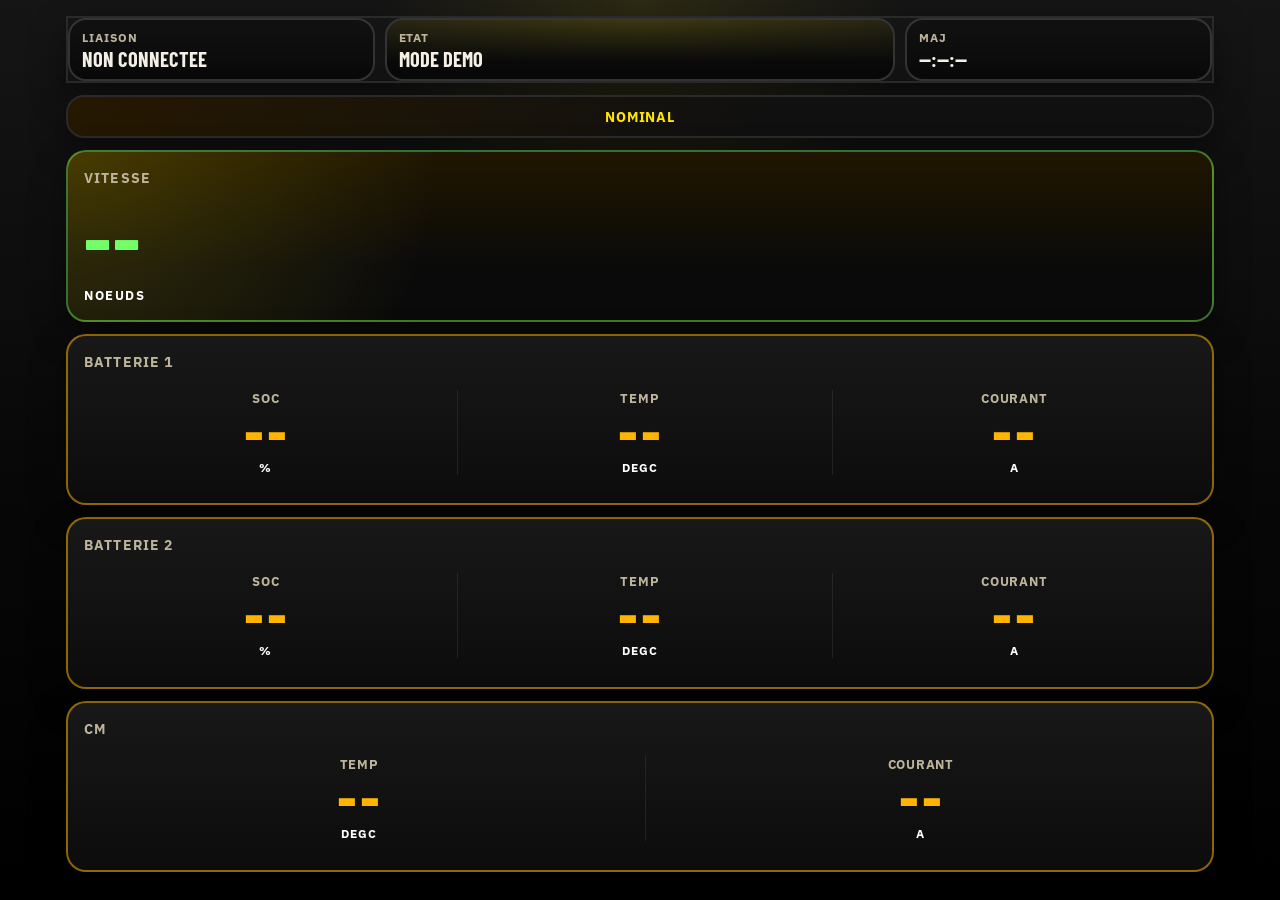
==== pilot-ui/index.html @ 6edb8761 "feat(mini-pc): aligne le chemin mini-PC sur le Raspberry + UI pilote batteries - GPS: le firmware ES" ====
<!DOCTYPE html>
<html lang="fr">
<head>
  <meta charset="UTF-8">
  <meta name="viewport" content="width=device-width, initial-scale=1.0">
  <title>Nereides Pilot Interface</title>
  <link rel="preconnect" href="https://fonts.googleapis.com">
  <link rel="preconnect" href="https://fonts.gstatic.com" crossorigin>
  <link href="https://fonts.googleapis.com/css2?family=Barlow+Condensed:wght@500;600;700&family=IBM+Plex+Sans:wght@400;500;600;700&display=swap" rel="stylesheet">
  <link rel="stylesheet" href="styles.css">
</head>
<body data-authenticated="true">
  <main class="pilot-shell">
    <header class="pilot-header">
      <div class="signal-card">
        <span class="signal-label">Liaison</span>
        <strong id="link-state">Non connectee</strong>
      </div>
      <div class="signal-card signal-card-wide">
        <span class="signal-label">Etat</span>
        <strong id="mission-state">En attente</strong>
      </div>
      <div class="signal-card">
        <span class="signal-label">Maj</span>
        <strong id="last-update">--:--:--</strong>
      </div>
    </header>

    <section class="alert-banner" id="alert-banner">
      <span id="alert-state">Aucune alerte active</span>
    </section>

    <section class="priority-board" aria-label="Mesures prioritaires pilote">
      <article class="pilot-card pilot-card-hero pilot-span" data-tone-target="gps_speed_kmh">
        <span class="pilot-card-label">Vitesse</span>
        <strong class="pilot-card-value" data-field="gps_speed_kmh">--</strong>
        <span class="pilot-card-unit">noeuds</span>
      </article>

      <article class="pilot-card pilot-group pilot-span" data-tone-target="battery1_soc">
        <span class="pilot-card-label">Batterie 1</span>
        <div class="pilot-group-row">
          <div class="pilot-metric">
            <span class="pilot-metric-label">SOC</span>
            <strong class="pilot-metric-value" data-field="battery1_soc">--</strong>
            <span class="pilot-metric-unit">%</span>
          </div>
          <div class="pilot-metric">
            <span class="pilot-metric-label">Temp</span>
            <strong class="pilot-metric-value" data-field="battery1_temp">--</strong>
            <span class="pilot-metric-unit">degC</span>
          </div>
          <div class="pilot-metric">
            <span class="pilot-metric-label">Courant</span>
            <strong class="pilot-metric-value" data-field="battery1_current">--</strong>
            <span class="pilot-metric-unit">A</span>
          </div>
        </div>
      </article>

      <article class="pilot-card pilot-group pilot-span" data-tone-target="battery2_soc">
        <span class="pilot-card-label">Batterie 2</span>
        <div class="pilot-group-row">
          <div class="pilot-metric">
            <span class="pilot-metric-label">SOC</span>
            <strong class="pilot-metric-value" data-field="battery2_soc">--</strong>
            <span class="pilot-metric-unit">%</span>
          </div>
          <div class="pilot-metric">
            <span class="pilot-metric-label">Temp</span>
            <strong class="pilot-metric-value" data-field="battery2_temp">--</strong>
            <span class="pilot-metric-unit">degC</span>
          </div>
          <div class="pilot-metric">
            <span class="pilot-metric-label">Courant</span>
            <strong class="pilot-metric-value" data-field="battery2_current">--</strong>
            <span class="pilot-metric-unit">A</span>
          </div>
        </div>
      </article>

      <article class="pilot-card pilot-group pilot-span" data-tone-target="controller_temperature">
        <span class="pilot-card-label">CM</span>
        <div class="pilot-group-row">
          <div class="pilot-metric">
            <span class="pilot-metric-label">Temp</span>
            <strong class="pilot-metric-value" data-field="controller_temperature">--</strong>
            <span class="pilot-metric-unit">degC</span>
          </div>
          <div class="pilot-metric">
            <span class="pilot-metric-label">Courant</span>
            <strong class="pilot-metric-value" data-field="controller_current">--</strong>
            <span class="pilot-metric-unit">A</span>
          </div>
        </div>
      </article>
    </section>

  </main>

  <script src="script.js"></script>
</body>
</html>
---- pilot-ui/styles.css ----
:root {
  --bg: #050505;
  --panel: #101010;
  --line: #2a2a2a;
  --text: #f4f0e6;
  --muted: #bdb49b;
  --accent: #ffe600;
  --ok: #72ff66;
  --warn: #ffb400;
  --alert: #ff5a36;
  --shadow: 0 14px 36px rgba(0, 0, 0, 0.38);
}

* {
  box-sizing: border-box;
}

html,
body {
  margin: 0;
  width: 100%;
  height: 100%;
  overflow: hidden;
  background:
    radial-gradient(circle at top, rgba(255, 230, 0, 0.1), transparent 24%),
    linear-gradient(180deg, #151515 0%, #070707 55%, #000 100%);
  color: var(--text);
  font-family: "IBM Plex Sans", sans-serif;
}

.pilot-shell {
  width: min(100%, 540px);
  height: 100vh;
  margin: 0 auto;
  padding: 12px;
  display: grid;
  grid-template-rows: auto auto 1fr auto;
  gap: 10px;
}

.pilot-header,
.alert-banner,
.pilot-card,
.system-pill {
  border: 2px solid var(--line);
  box-shadow: var(--shadow);
}

.pilot-header {
  display: grid;
  grid-template-columns: 1fr 1.3fr 1fr;
  gap: 10px;
}

.signal-card {
  display: grid;
  gap: 4px;
  min-width: 0;
  padding: 10px 12px;
  border-radius: 18px;
  border: 2px solid #343434;
  background: linear-gradient(180deg, #111, #090909);
}

.signal-card-wide {
  background: linear-gradient(180deg, rgba(255, 230, 0, 0.08), #090909 72%);
}

.signal-label {
  color: var(--muted);
  font-size: 0.72rem;
  font-weight: 700;
  letter-spacing: 0.08em;
  text-transform: uppercase;
}

.signal-card strong,
.pilot-card-value,
.badge {
  font-family: "Barlow Condensed", sans-serif;
}

.signal-card strong {
  font-size: 1.28rem;
  line-height: 1;
  text-transform: uppercase;
  white-space: nowrap;
  overflow: hidden;
  text-overflow: ellipsis;
}

.alert-banner {
  display: flex;
  align-items: center;
  justify-content: center;
  padding: 10px 12px;
  border-radius: 18px;
  background: linear-gradient(135deg, #261800, #101010 60%);
}

#alert-state {
  color: var(--accent);
  font-size: 0.9rem;
  font-weight: 700;
  letter-spacing: 0.06em;
  text-transform: uppercase;
}

.priority-board {
  min-height: 0;
  display: grid;
  grid-template-columns: repeat(2, minmax(0, 1fr));
  grid-auto-rows: 1fr;
  gap: 10px;
}

.pilot-card {
  min-height: 0;
  padding: 12px;
  border-radius: 20px;
  display: flex;
  flex-direction: column;
  justify-content: space-between;
  overflow: hidden;
  background: linear-gradient(180deg, #181818, #0c0c0c);
}

.pilot-card-hero {
  background:
    radial-gradient(circle at top left, rgba(255, 230, 0, 0.18), transparent 32%),
    linear-gradient(180deg, #201600, #0a0a0a 68%);
}

.pilot-card-status {
  background:
    radial-gradient(circle at top left, rgba(255, 90, 54, 0.16), transparent 34%),
    linear-gradient(180deg, #1e0b06, #0c0c0c 74%);
}

.pilot-card-label {
  color: var(--muted);
  font-size: 0.9rem;
  font-weight: 700;
  letter-spacing: 0.08em;
  text-transform: uppercase;
}

.pilot-card-value {
  font-size: clamp(2.5rem, 9vw, 4rem);
  line-height: 0.84;
  letter-spacing: 0.02em;
  color: var(--accent);
}

.pilot-card-hero .pilot-card-value {
  font-size: clamp(4rem, 15vw, 6rem);
}

.pilot-card-value-text {
  font-size: clamp(1.8rem, 6vw, 2.8rem);
}

.pilot-card-unit {
  color: #fff;
  font-size: 0.84rem;
  font-weight: 800;
  letter-spacing: 0.12em;
  text-transform: uppercase;
}

.pilot-card.tone-ok {
  border-color: rgba(114, 255, 102, 0.42);
}

.pilot-card.tone-warn {
  border-color: rgba(255, 180, 0, 0.52);
}

.pilot-card.tone-alert {
  border-color: rgba(255, 90, 54, 0.62);
}

.pilot-card.tone-ok .pilot-card-value {
  color: var(--ok);
}

.pilot-card.tone-warn .pilot-card-value {
  color: var(--warn);
}

.pilot-card.tone-alert .pilot-card-value {
  color: var(--alert);
}

.system-strip {
  display: grid;
  grid-template-columns: repeat(2, minmax(0, 1fr));
  gap: 10px;
}

.system-pill {
  display: grid;
  gap: 6px;
  padding: 10px;
  border-radius: 18px;
  background: var(--panel);
}

.system-pill span {
  color: var(--muted);
  font-size: 0.72rem;
  font-weight: 700;
  letter-spacing: 0.07em;
  text-transform: uppercase;
}

.badge {
  display: inline-flex;
  align-items: center;
  justify-content: center;
  width: fit-content;
  min-width: 104px;
  padding: 7px 12px;
  border-radius: 999px;
  font-size: 1rem;
  line-height: 1;
  text-transform: uppercase;
}

.badge.ok {
  background: rgba(114, 255, 102, 0.14);
  color: var(--ok);
}

.badge.warn {
  background: rgba(255, 180, 0, 0.18);
  color: var(--warn);
}

.badge.alert {
  background: rgba(255, 90, 54, 0.16);
  color: var(--alert);
}

.badge.neutral {
  background: rgba(255, 255, 255, 0.08);
  color: var(--text);
}

@media (min-width: 760px) {
  .pilot-shell {
    width: min(96vw, 1180px);
    padding: 16px;
    gap: 12px;
  }

  .pilot-header {
    grid-template-columns: 0.9fr 1.5fr 0.9fr;
  }

  .priority-board {
    grid-template-columns: repeat(4, minmax(0, 1fr));
    gap: 12px;
  }

  .pilot-card {
    padding: 16px;
  }

  .pilot-card-hero {
    grid-column: span 2;
  }

  .pilot-card-value {
    font-size: clamp(3rem, 4vw, 4.8rem);
  }

  .pilot-card-hero .pilot-card-value {
    font-size: clamp(4.6rem, 6.4vw, 6.6rem);
  }

  .pilot-card-value-text {
    font-size: clamp(2rem, 2.5vw, 3rem);
  }

  .system-strip {
    grid-template-columns: repeat(4, minmax(0, 1fr));
    gap: 12px;
  }
}

/* ---- Blocs groupes pilote (batteries + CM) ---- */
.pilot-span {
  grid-column: 1 / -1;
}

.pilot-group {
  gap: 6px;
}

.pilot-group-row {
  display: flex;
  align-items: center;
  justify-content: space-around;
  gap: 10px;
  flex: 1;
}

.pilot-metric {
  display: flex;
  flex-direction: column;
  align-items: center;
  justify-content: center;
  gap: 2px;
  flex: 1;
  min-width: 0;
}

.pilot-metric + .pilot-metric {
  border-left: 1px solid rgba(255, 255, 255, 0.08);
}

.pilot-metric-label {
  color: var(--muted);
  font-size: 0.8rem;
  font-weight: 700;
  letter-spacing: 0.06em;
  text-transform: uppercase;
}

.pilot-metric-value {
  font-size: clamp(2rem, 8vw, 3.4rem);
  line-height: 0.9;
  letter-spacing: 0.02em;
  color: var(--accent);
}

.pilot-metric-unit {
  color: #fff;
  font-size: 0.72rem;
  font-weight: 800;
  letter-spacing: 0.1em;
  text-transform: uppercase;
}

.pilot-card.tone-ok .pilot-metric-value {
  color: var(--ok);
}

.pilot-card.tone-warn .pilot-metric-value {
  color: var(--warn);
}

.pilot-card.tone-alert .pilot-metric-value {
  color: var(--alert, #ff5a36);
}
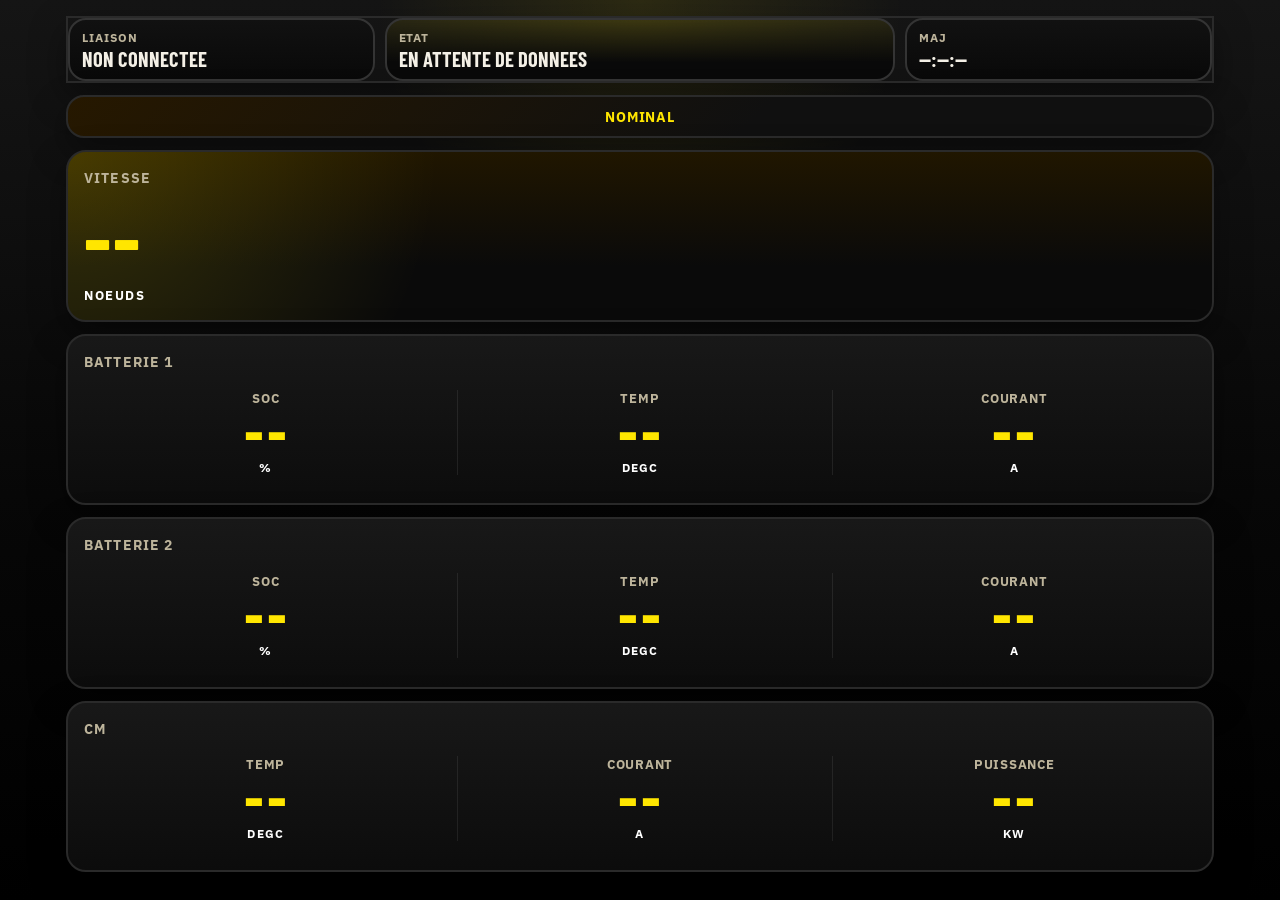
==== commit c1a9b76b: "feat(pilot-ui): puissance moteur + alerte temp batterie rouge a 53 degres - Ajoute la case Puissance" ====
--- a/pilot-ui/index.html
+++ b/pilot-ui/index.html
@@ -45,7 +45,7 @@
             <strong class="pilot-metric-value" data-field="battery1_soc">--</strong>
             <span class="pilot-metric-unit">%</span>
           </div>
-          <div class="pilot-metric">
+          <div class="pilot-metric" data-alert="battery1_temp">
             <span class="pilot-metric-label">Temp</span>
             <strong class="pilot-metric-value" data-field="battery1_temp">--</strong>
             <span class="pilot-metric-unit">degC</span>
@@ -66,7 +66,7 @@
             <strong class="pilot-metric-value" data-field="battery2_soc">--</strong>
             <span class="pilot-metric-unit">%</span>
           </div>
-          <div class="pilot-metric">
+          <div class="pilot-metric" data-alert="battery2_temp">
             <span class="pilot-metric-label">Temp</span>
             <strong class="pilot-metric-value" data-field="battery2_temp">--</strong>
             <span class="pilot-metric-unit">degC</span>
@@ -92,6 +92,11 @@
             <strong class="pilot-metric-value" data-field="controller_current">--</strong>
             <span class="pilot-metric-unit">A</span>
           </div>
+          <div class="pilot-metric">
+            <span class="pilot-metric-label">Puissance</span>
+            <strong class="pilot-metric-value" data-field="motor_power">--</strong>
+            <span class="pilot-metric-unit">kW</span>
+          </div>
         </div>
       </article>
     </section>
--- a/pilot-ui/styles.css
+++ b/pilot-ui/styles.css
@@ -354,3 +354,28 @@
 .pilot-card.tone-alert .pilot-metric-value {
   color: var(--alert, #ff5a36);
 }
+
+/* ---- Alerte par case (seuils de température) ---- */
+.pilot-metric.cell-warn,
+.pilot-metric.cell-hot {
+  border-radius: 14px;
+  padding: 6px 4px;
+}
+.pilot-metric.cell-warn {
+  background: rgba(255, 176, 0, 0.14);
+  box-shadow: inset 0 0 0 1px rgba(255, 176, 0, 0.5);
+}
+.pilot-metric.cell-warn .pilot-metric-value { color: #ffb400; }
+.pilot-metric.cell-hot {
+  background: rgba(255, 60, 45, 0.18);
+  box-shadow: inset 0 0 0 1px rgba(255, 60, 45, 0.6);
+}
+.pilot-metric.cell-hot .pilot-metric-value { color: #ff5a3c; }
+.pilot-metric.cell-hot .pilot-metric-label { color: #ff8a72; }
+@media (prefers-reduced-motion: no-preference) {
+  .pilot-metric.cell-hot { animation: cellpulse 1.1s ease-in-out infinite; }
+  @keyframes cellpulse {
+    0%, 100% { box-shadow: inset 0 0 0 1px rgba(255, 60, 45, 0.6); }
+    50%      { box-shadow: inset 0 0 0 2px rgba(255, 60, 45, 0.95); }
+  }
+}
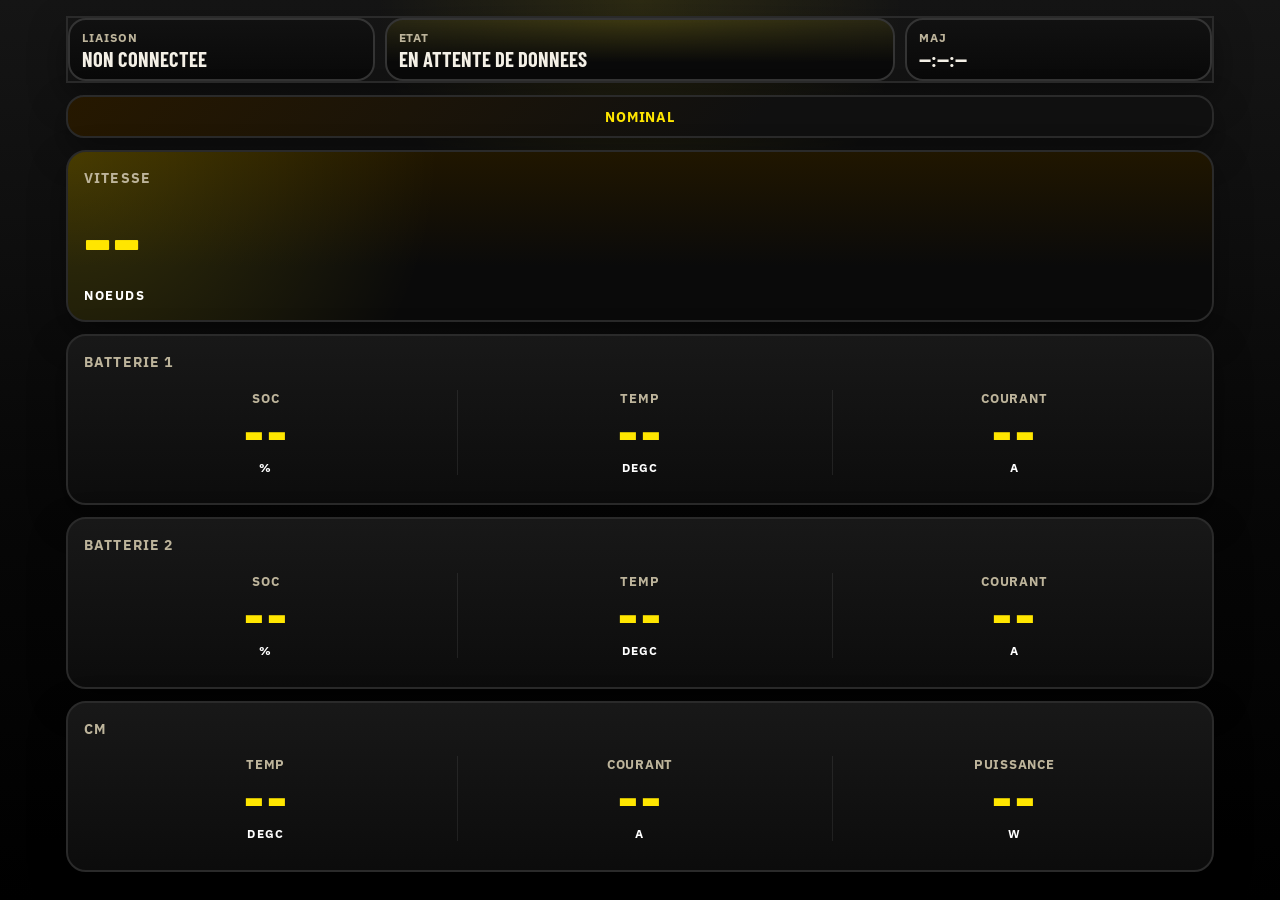
==== commit f2b39b0b: "fix(pilot-ui): puissance moteur en W au lieu de kW Co-Authored-By: Claude Opus 4.8 (1M context) <nor" ====
--- a/pilot-ui/index.html
+++ b/pilot-ui/index.html
@@ -95,7 +95,7 @@
           <div class="pilot-metric">
             <span class="pilot-metric-label">Puissance</span>
             <strong class="pilot-metric-value" data-field="motor_power">--</strong>
-            <span class="pilot-metric-unit">kW</span>
+            <span class="pilot-metric-unit">W</span>
           </div>
         </div>
       </article>
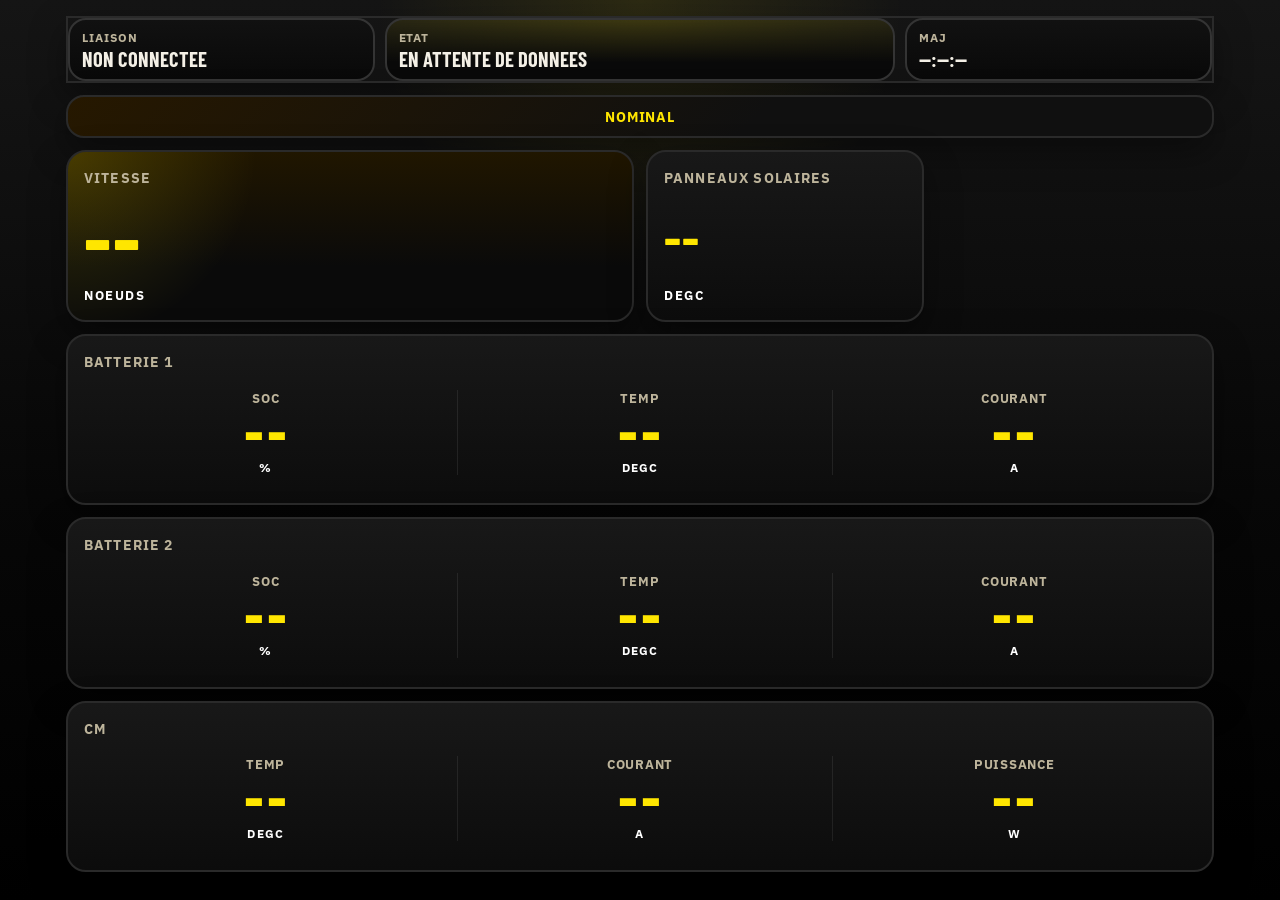
==== commit eb6135e8: "feat(pilot-ui): ajoute la temperature des panneaux solaires Nouvelle case a droite de la vitesse (es" ====
--- a/pilot-ui/index.html
+++ b/pilot-ui/index.html
@@ -31,10 +31,16 @@
     </section>
 
     <section class="priority-board" aria-label="Mesures prioritaires pilote">
-      <article class="pilot-card pilot-card-hero pilot-span" data-tone-target="gps_speed_kmh">
+      <article class="pilot-card pilot-card-hero" data-tone-target="gps_speed_kmh">
         <span class="pilot-card-label">Vitesse</span>
         <strong class="pilot-card-value" data-field="gps_speed_kmh">--</strong>
         <span class="pilot-card-unit">noeuds</span>
+      </article>
+
+      <article class="pilot-card" data-tone-target="solar_temperature">
+        <span class="pilot-card-label">Panneaux solaires</span>
+        <strong class="pilot-card-value" data-field="solar_temperature">--</strong>
+        <span class="pilot-card-unit">degC</span>
       </article>
 
       <article class="pilot-card pilot-group pilot-span" data-tone-target="battery1_soc">
--- a/pilot-ui/styles.css
+++ b/pilot-ui/styles.css
@@ -153,7 +153,7 @@
 }
 
 .pilot-card-hero .pilot-card-value {
-  font-size: clamp(4rem, 15vw, 6rem);
+  font-size: clamp(2.6rem, 10vw, 4.4rem);
 }
 
 .pilot-card-value-text {
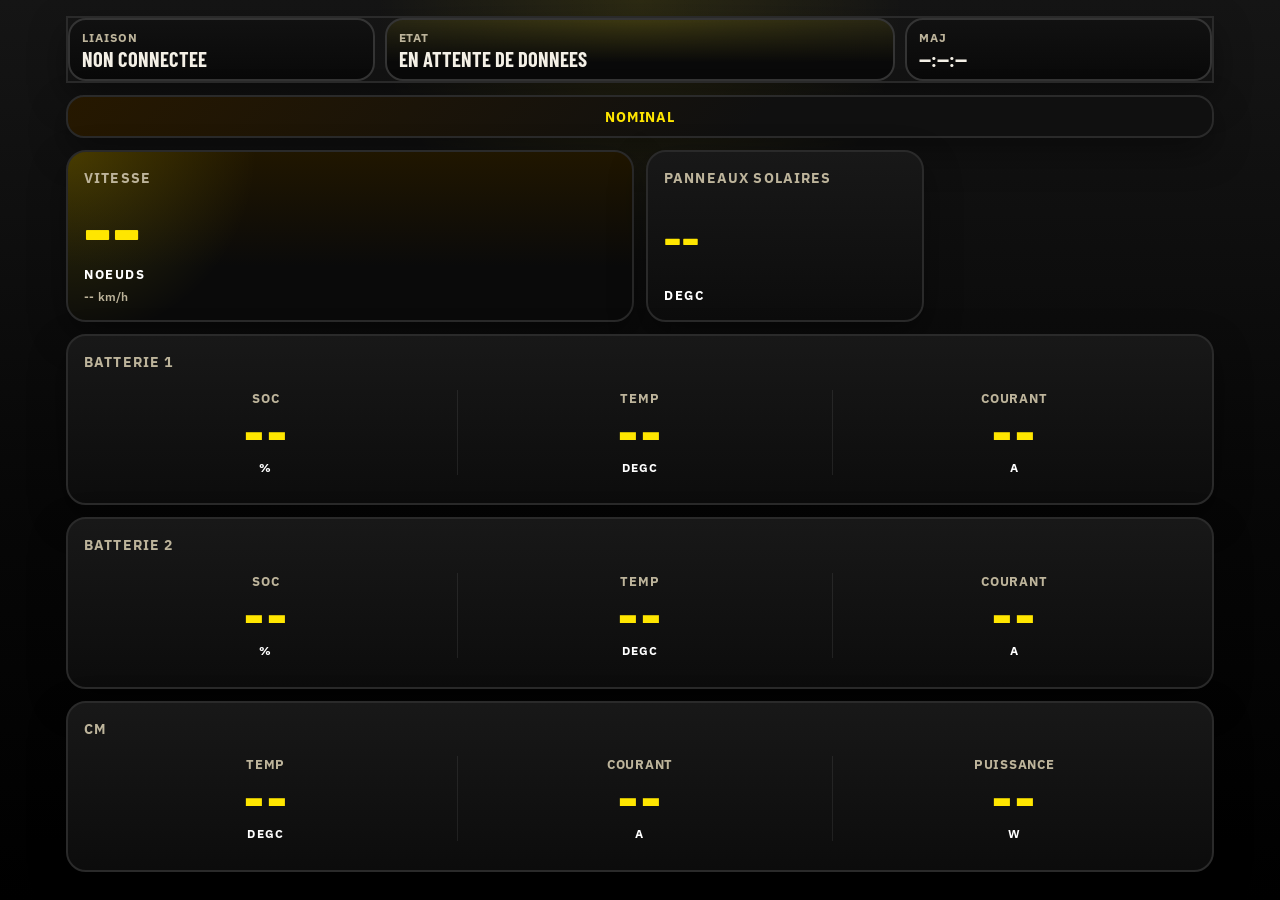
==== commit cd41d4bf: "feat(pilot-ui): affiche la vitesse exacte en km/h (2 decimales) sous les noeuds Petit texte discret " ====
--- a/pilot-ui/index.html
+++ b/pilot-ui/index.html
@@ -35,6 +35,7 @@
         <span class="pilot-card-label">Vitesse</span>
         <strong class="pilot-card-value" data-field="gps_speed_kmh">--</strong>
         <span class="pilot-card-unit">noeuds</span>
+        <span class="pilot-card-subvalue" data-field-precise="gps_speed_kmh_exact">-- km/h</span>
       </article>
 
       <article class="pilot-card" data-tone-target="solar_temperature">
--- a/pilot-ui/styles.css
+++ b/pilot-ui/styles.css
@@ -379,3 +379,11 @@
     50%      { box-shadow: inset 0 0 0 2px rgba(255, 60, 45, 0.95); }
   }
 }
+
+/* ---- Vitesse exacte km/h (petit texte a cote des noeuds) ---- */
+.pilot-card-subvalue {
+  color: var(--muted);
+  font-size: 0.78rem;
+  font-weight: 600;
+  letter-spacing: 0.02em;
+}
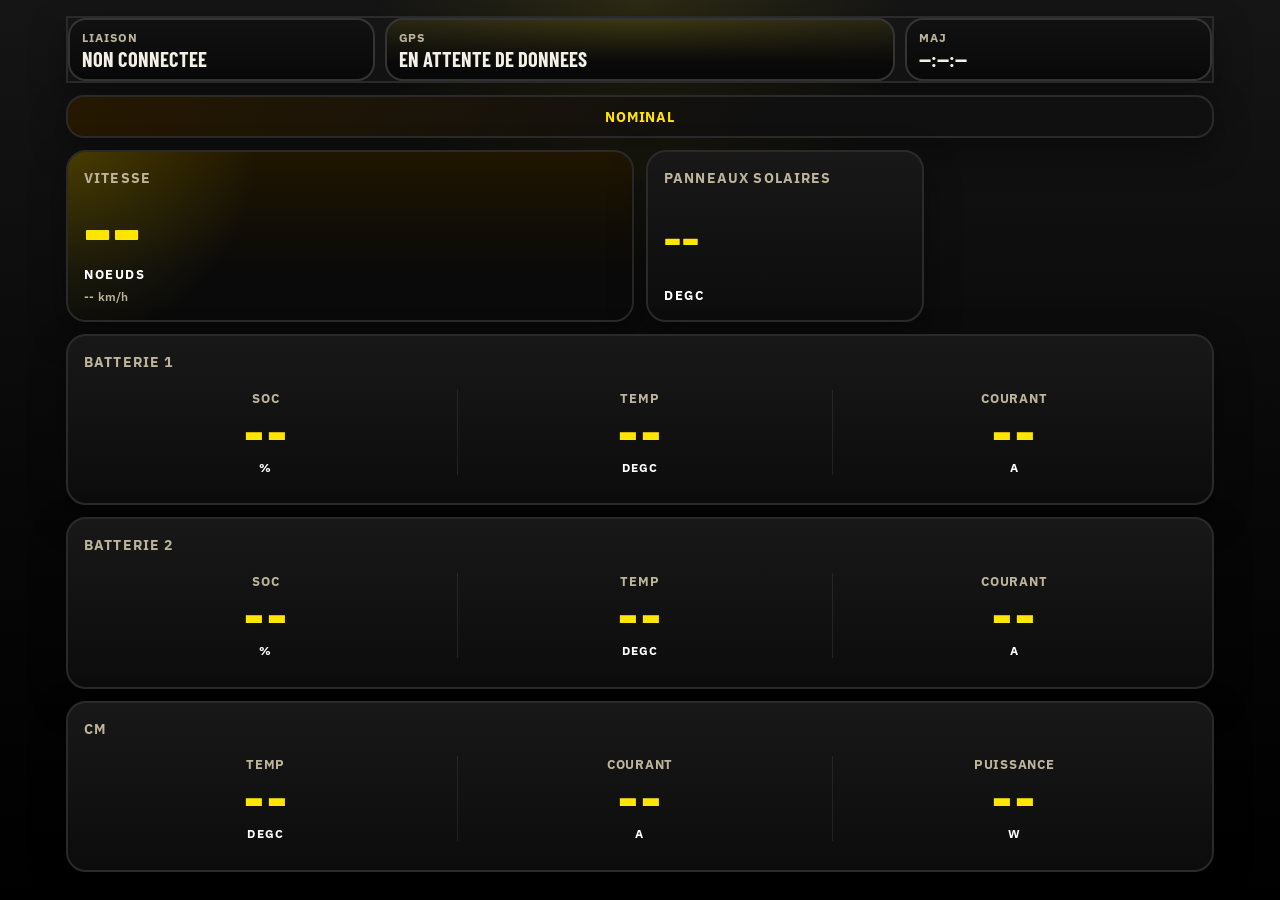
==== commit 821fcc3a: "feat(pilot-ui): remplace l'etat pilotage par un indicateur de fix GPS L'en-tete affiche desormais "R" ====
--- a/pilot-ui/index.html
+++ b/pilot-ui/index.html
@@ -17,8 +17,8 @@
         <strong id="link-state">Non connectee</strong>
       </div>
       <div class="signal-card signal-card-wide">
-        <span class="signal-label">Etat</span>
-        <strong id="mission-state">En attente</strong>
+        <span class="signal-label">GPS</span>
+        <strong id="mission-state">Recherche fix...</strong>
       </div>
       <div class="signal-card">
         <span class="signal-label">Maj</span>
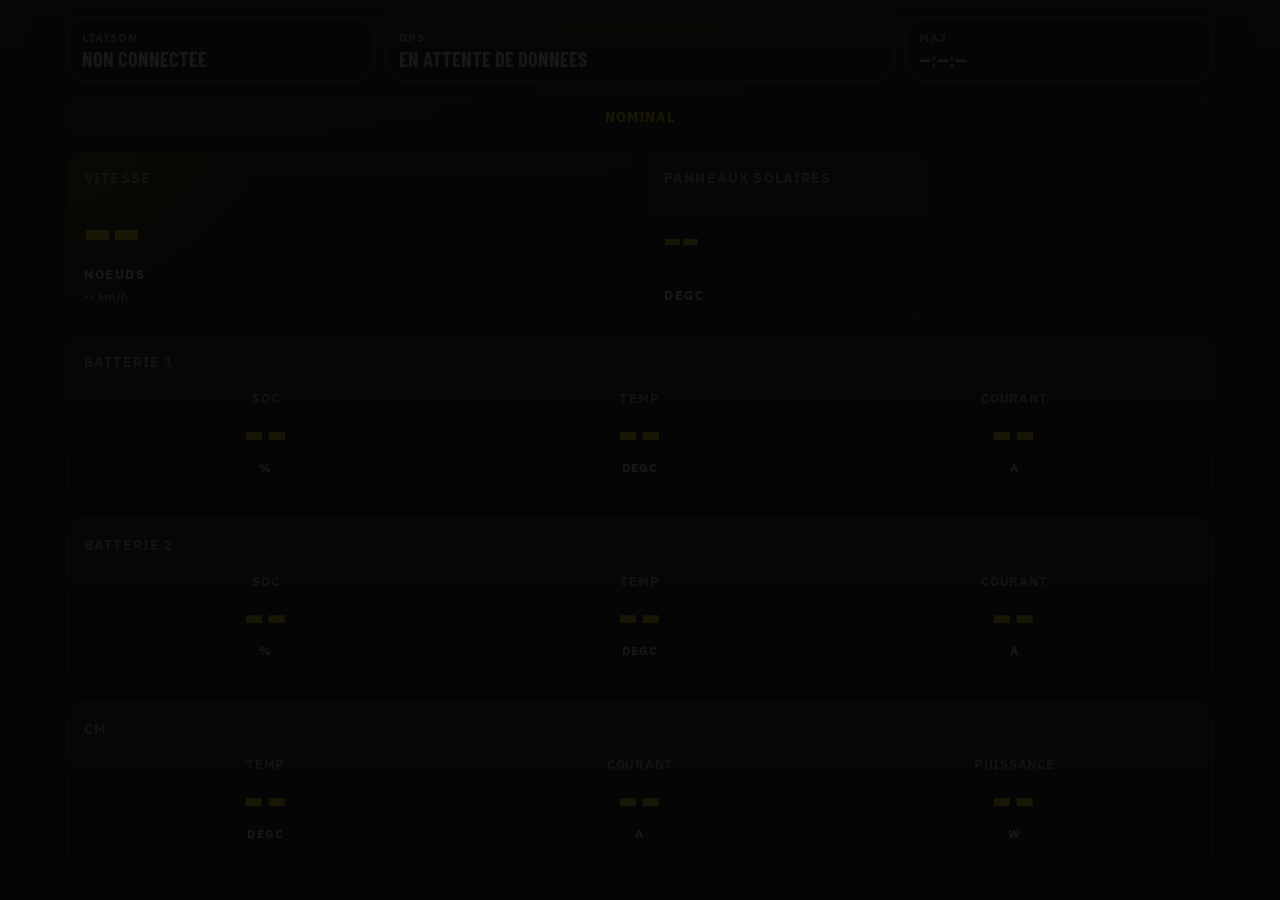
==== commit bcf22cf9: "feat: overlay d'affichage pilote declenchable a distance Ajoute POST /trigger sur le backend (broadc" ====
--- a/pilot-ui/index.html
+++ b/pilot-ui/index.html
@@ -110,6 +110,11 @@
 
   </main>
 
+  <div id="display-overlay" class="display-overlay" hidden>
+    <img id="display-overlay-image" class="display-overlay-image" hidden alt="">
+    <p id="display-overlay-text" class="display-overlay-text"></p>
+  </div>
+
   <script src="script.js"></script>
 </body>
 </html>
--- a/pilot-ui/styles.css
+++ b/pilot-ui/styles.css
@@ -52,6 +52,35 @@
   gap: 10px;
 }
 
+.display-overlay {
+  position: fixed;
+  inset: 0;
+  z-index: 999;
+  display: flex;
+  flex-direction: column;
+  align-items: center;
+  justify-content: center;
+  gap: 18px;
+  padding: 24px;
+  background: rgba(5, 5, 5, 0.92);
+}
+
+.display-overlay-image {
+  max-width: 90vw;
+  max-height: 70vh;
+  border-radius: 12px;
+  box-shadow: var(--shadow);
+}
+
+.display-overlay-text {
+  margin: 0;
+  max-width: 90vw;
+  text-align: center;
+  font-size: clamp(20px, 5vw, 48px);
+  font-weight: 600;
+  color: var(--text);
+}
+
 .signal-card {
   display: grid;
   gap: 4px;
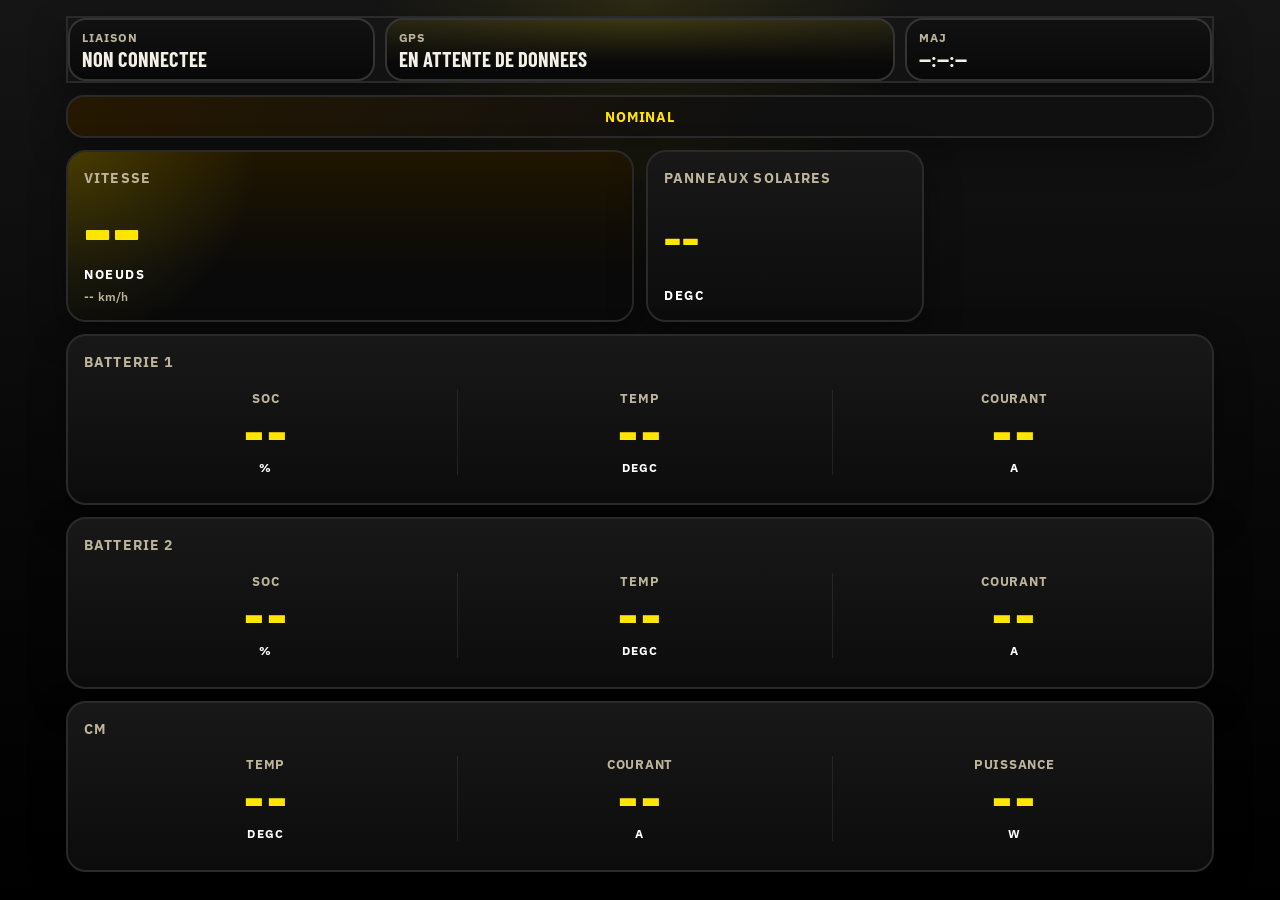
==== commit 18a794fc: "feat: upload image/video depuis le PC pour l'overlay pilote - backend: POST /upload (stockage persis" ====
--- a/pilot-ui/index.html
+++ b/pilot-ui/index.html
@@ -112,6 +112,7 @@
 
   <div id="display-overlay" class="display-overlay" hidden>
     <img id="display-overlay-image" class="display-overlay-image" hidden alt="">
+    <video id="display-overlay-video" class="display-overlay-image" hidden autoplay muted playsinline></video>
     <p id="display-overlay-text" class="display-overlay-text"></p>
   </div>
 
--- a/pilot-ui/styles.css
+++ b/pilot-ui/styles.css
@@ -65,6 +65,10 @@
   background: rgba(5, 5, 5, 0.92);
 }
 
+.display-overlay[hidden] {
+  display: none;
+}
+
 .display-overlay-image {
   max-width: 90vw;
   max-height: 70vh;
